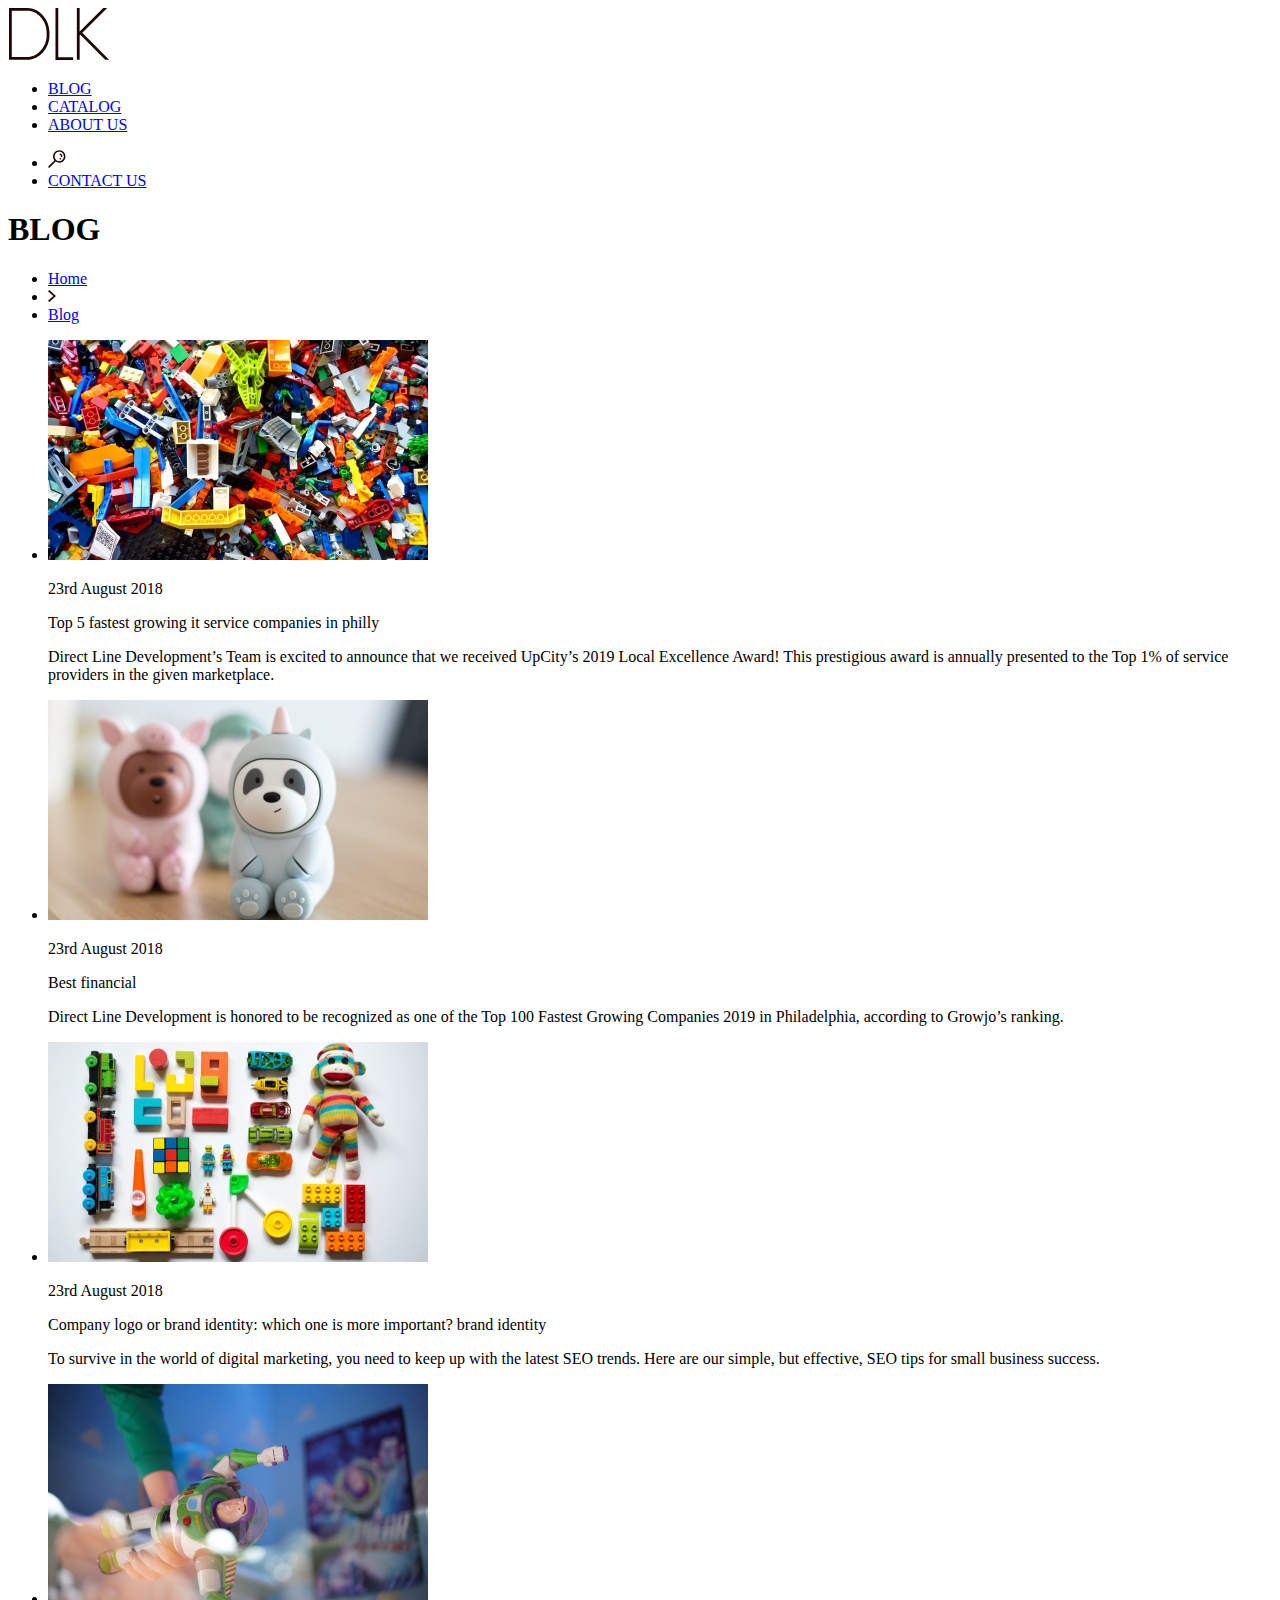
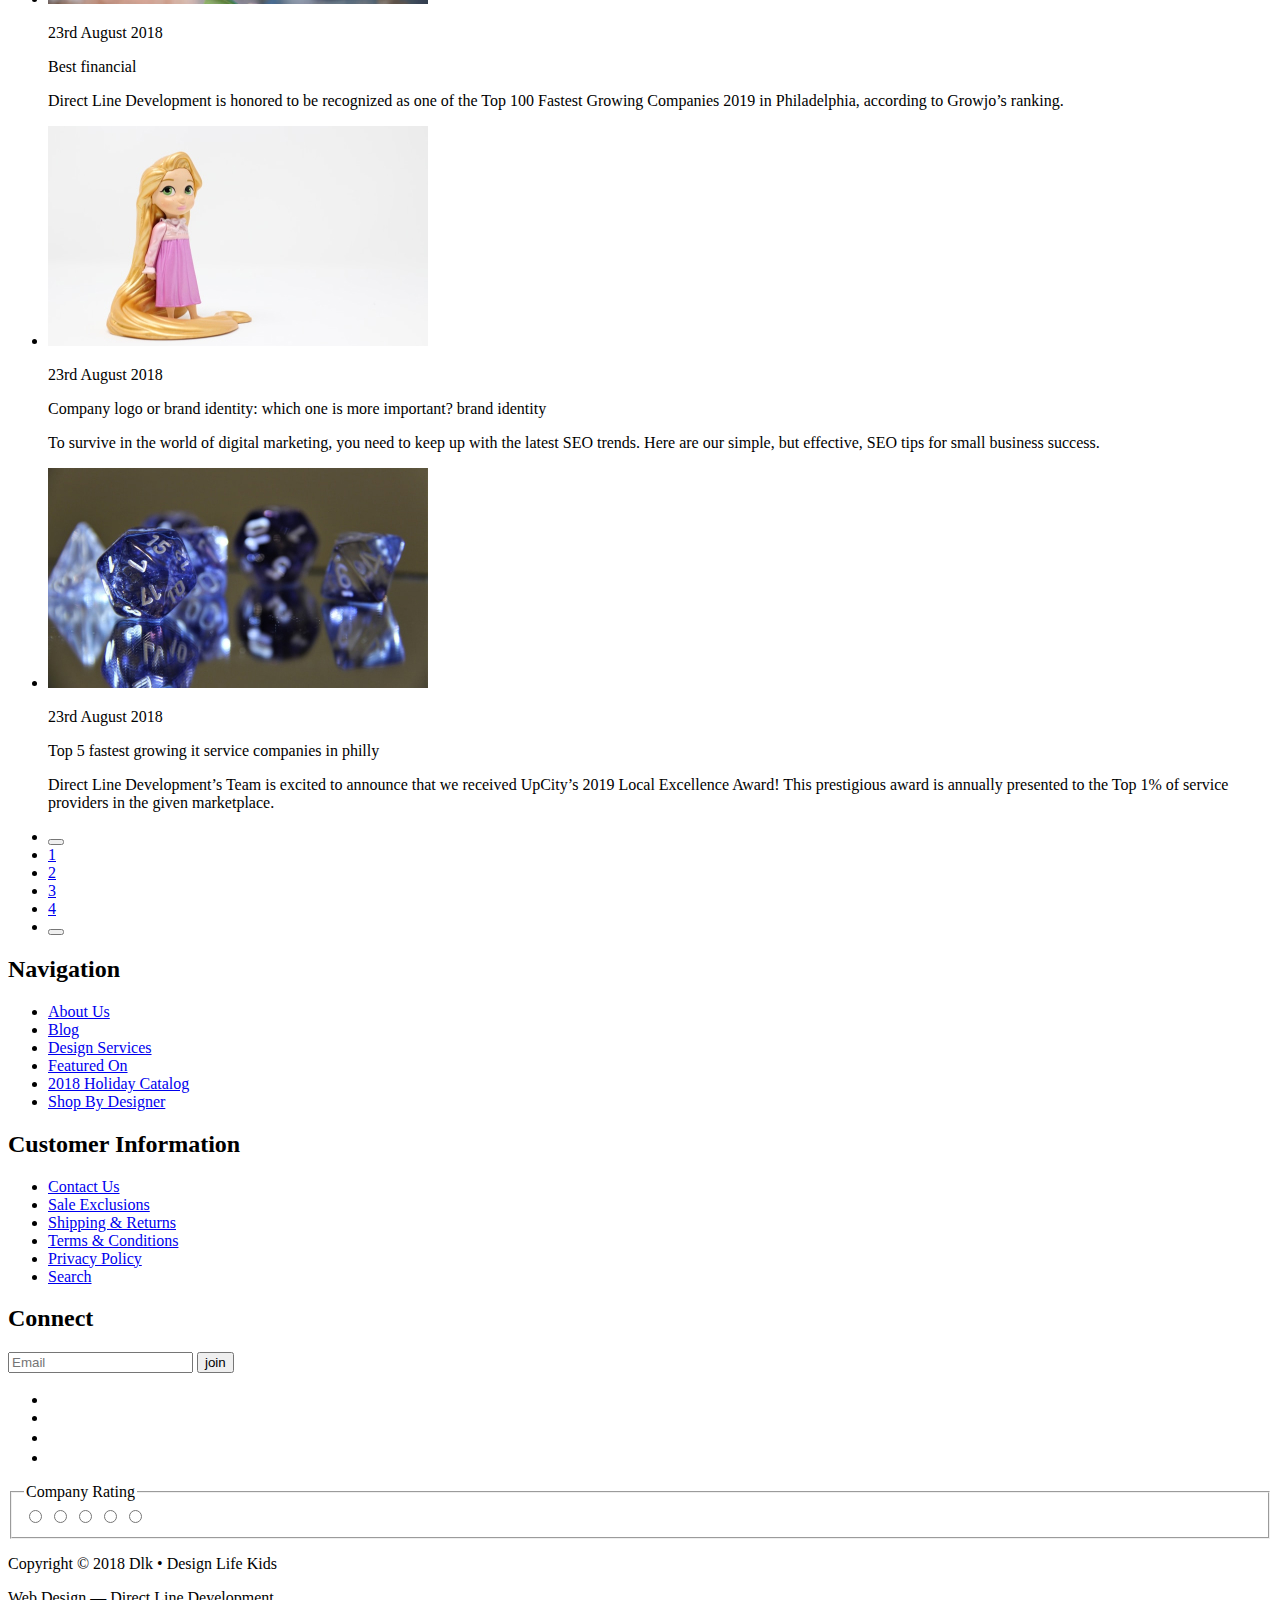
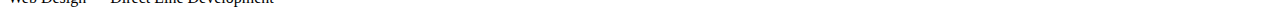
==== pages/blog.html @ 8ea227b8 "index, catalog, contact, toys, blog" ====
<!DOCTYPE html>
<html lang="en">
<head>
    <meta charset="UTF-8">
    <meta http-equiv="X-UA-Compatible" content="IE=edge">
    <meta name="viewport" content="width=device-width, initial-scale=1.0">
    <title>Blog</title>
</head>
<body>
    <header class="header">
        <a href="/" class="header__link">
            <img src="./img/icon/Logo.svg" alt="logo" class="header__logo"></a>
        <nav class="header__nav">
            <ul class="header__list">
                <li class="header__list-item"><a href="#" class="header__list-link">BLOG</a></li>
                <li class="header__list-item"><a href="#" class="header__list-link">CATALOG</a></li>
                <li class="header__list-item"><a href="#" class="header__list-link">ABOUT US</a></li>
            </ul>
            <ul class="header__list header-search">
                <li class="header__list-item header-search"><a href="#" class="header__list header-link"><img src="./img/icon/search.svg" alt="search" class="header__list header-link-search"></a></li>
                <li class="header__list-item header-search"><a href="#" class="header__list header-link">CONTACT US</a></li>
            </ul>
        </nav>
    </header>
    <main>
        <section>
            <h1>BLOG</h1>
            <div>
                <ul>
                    <li><a href="#">Home</a></li>
                    <li><img src="./img/icon/vector.svg" alt="vector"></li>
                    <li><a href="#">Blog</a></li>
                </ul>
            </div>
            <div>
                <ul>
                    <li>
                        <img src="./img/legos.jpg" alt="toys" width="380" height="220">
                        <p>23rd August 2018</p>
                        <p>Top 5 fastest growing it service companies in philly</p>
                        <p>Direct Line Development’s Team is excited to announce that we received UpCity’s 2019 Local Excellence Award! This prestigious award is annually presented to the Top 1% of service providers in the given marketplace.</p>
                    </li>
                    <li>
                        <img src="./img/twoToys.jpg" alt="toys" width="380" height="220">
                        <p>23rd August 2018</p>
                        <p>Best financial</p>
                        <p>Direct Line Development is honored to be recognized as one of the Top 100 Fastest Growing Companies 2019 in Philadelphia, according to Growjo’s ranking.</p>
                    </li>
                    <li>
                        <img src="./img/toys.jpg" alt="toys" width="380" height="220">
                        <p>23rd August 2018</p>
                        <p>Company logo or brand identity: which one is more important? brand identity</p>
                        <p>To survive in the world of digital marketing, you need to keep up with the latest SEO trends. Here are our simple, but effective, SEO tips for small business success.</p>
                    </li>
                    <li>
                        <img src="./img/toy.jpg" alt="toys" width="380" height="220">
                        <p>23rd August 2018</p>
                        <p>Best financial</p>
                        <p>Direct Line Development is honored to be recognized as one of the Top 100 Fastest Growing Companies 2019 in Philadelphia, according to Growjo’s ranking.</p>
                    </li>
                    <li>
                        <img src="./img/doll.jpg" alt="toys" width="380" height="220">
                        <p>23rd August 2018</p>
                        <p>Company logo or brand identity: which one is more important? brand identity</p>
                        <p>To survive in the world of digital marketing, you need to keep up with the latest SEO trends. Here are our simple, but effective, SEO tips for small business success.</p>
                    </li>
                    <li>
                        <img src="./img/dice.jpg" alt="toys" width="380" height="220">
                        <p>23rd August 2018</p>
                        <p>Top 5 fastest growing it service companies in philly</p>
                        <p>Direct Line Development’s Team is excited to announce that we received UpCity’s 2019 Local Excellence Award! This prestigious award is annually presented to the Top 1% of service providers in the given marketplace.</p>
                    </li>
                </ul>
            </div>
            <div>
                <ul>
                    <li><button type="button"></button></li>
                    <li><a href="#">1</a></li>
                    <li><a href="#">2</a></li>
                    <li><a href="#">3</a></li>
                    <li><a href="#">4</a></li>
                    <li><button type="button"></button></li>
                </ul>
            </div>
        </section>
    </main>
    <footer>
        <div>
            <h2>Navigation</h2>
            <ul>
                <li><a href="#">About Us</a></li>
                <li><a href="#">Blog</a></li>
                <li><a href="#">Design Services</a></li>
                <li><a href="#">Featured On</a></li>
                <li><a href="#">2018 Holiday Catalog</a></li>
                <li><a href="#">Shop By Designer</a></li>
            </ul>
        </div>
        <div>
            <h2>Customer Information</h2>
            <ul>
                <li><a href="#">Contact Us</a></li>
                <li><a href="#">Sale Exclusions</a></li>
                <li><a href="#">Shipping & Returns</a></li>
                <li><a href="#">Terms & Conditions</a></li>
                <li><a href="#">Privacy Policy</a></li>
                <li><a href="#">Search</a></li>
            </ul>
        </div>
        <div>
            <h2>Connect</h2>
            <input type="text" name="text" placeholder="Email">
            <button type="button">join</button>
            <div>
                <ul>
                    <li><a href="#"><img src="./img/icon/facebook.svg" alt="facebook"></a></li>
                    <li><a href="#"><img src="./img/icon/twitter.svg" alt="twitter"></a></li>
                    <li><a href="#"><img src="./img/icon/pinterest.svg" alt="pinterest"></a></li>
                    <li><a href="#"><img src="./img/icon/instagram.svg" alt="instagram"></a></li>
                </ul>   
            </div>
        </div>
        <div>
            <fieldset>
                <legend>Company Rating</legend> 
                <input type="radio" name="rating" id="1">
                <input type="radio" name="rating" id="2">
                <input type="radio" name="rating" id="3">
                <input type="radio" name="rating" id="4">
                <input type="radio" name="rating" id="5">
            </fieldset>
        </div>
        <p>Copyright © 2018 Dlk • Design Life Kids</p>
        <p>Web Design — Direct Line Development</p>
    </footer>
</body>
</html>
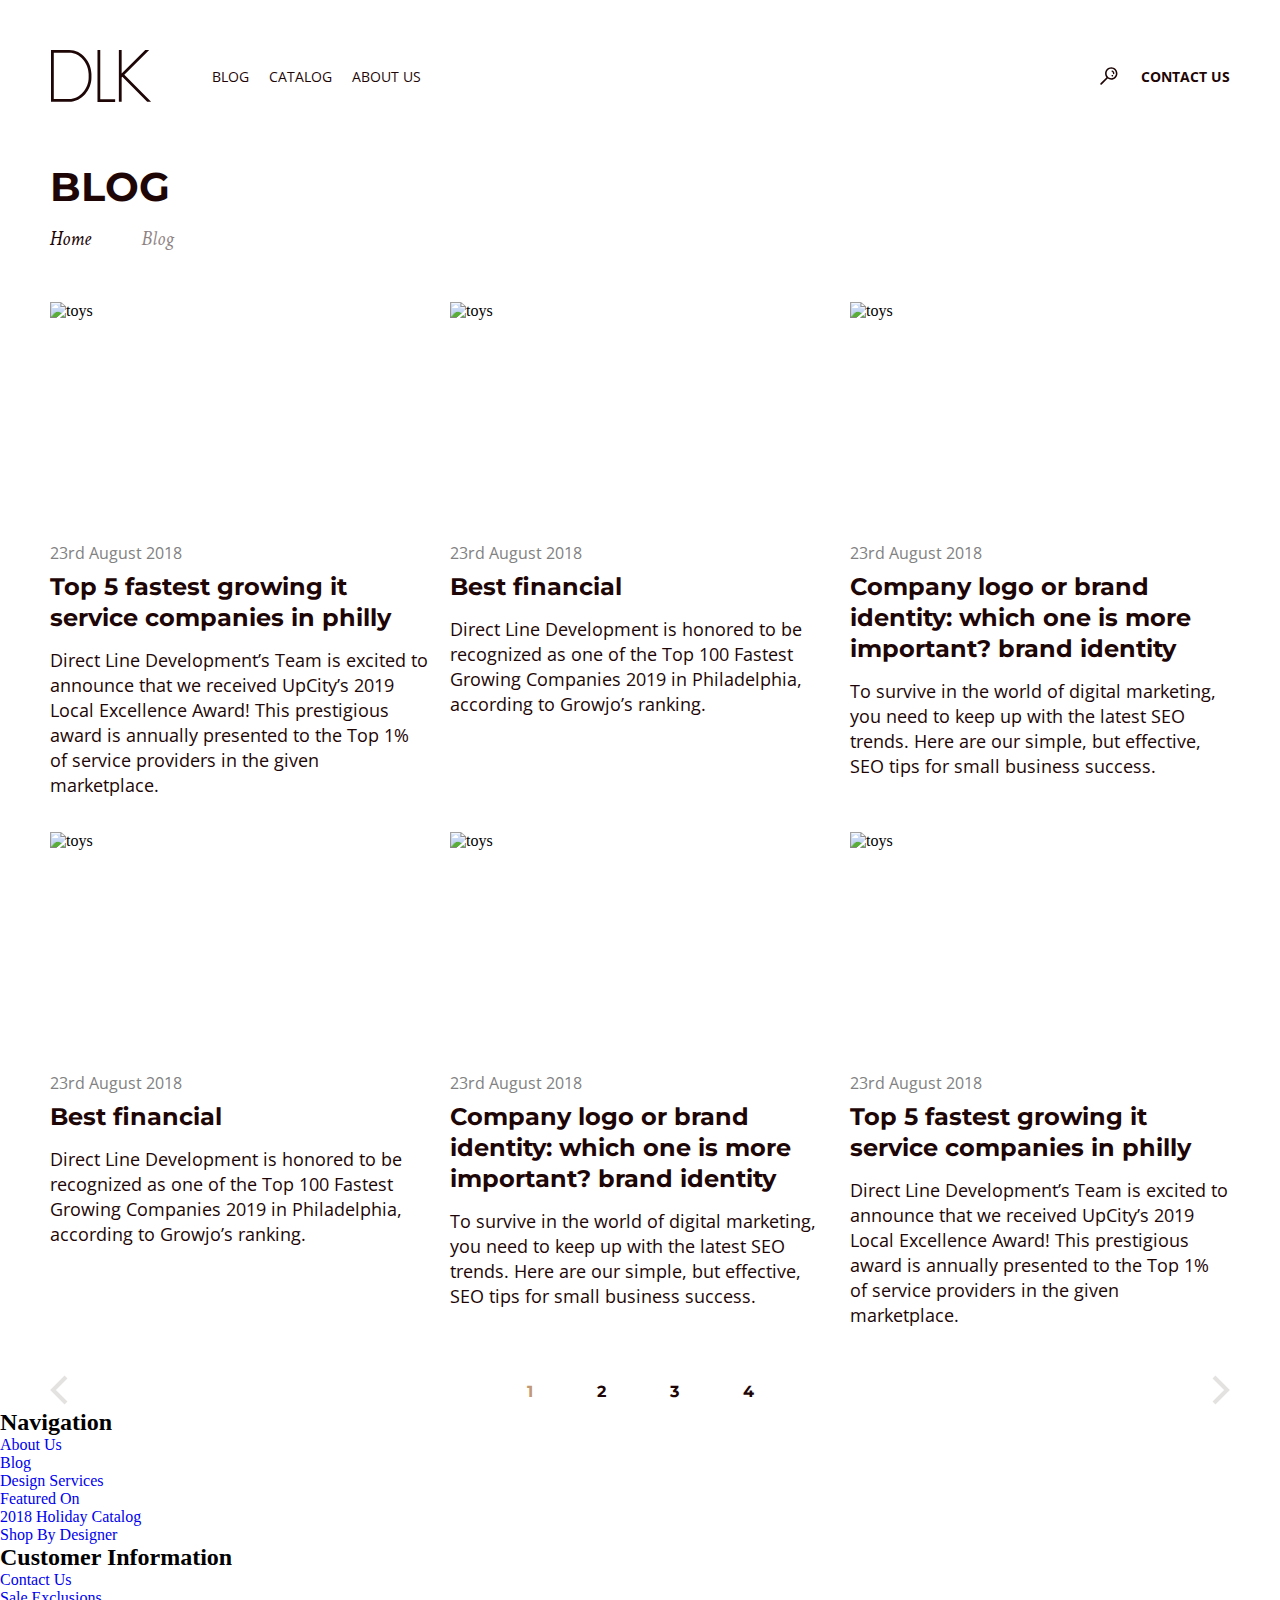
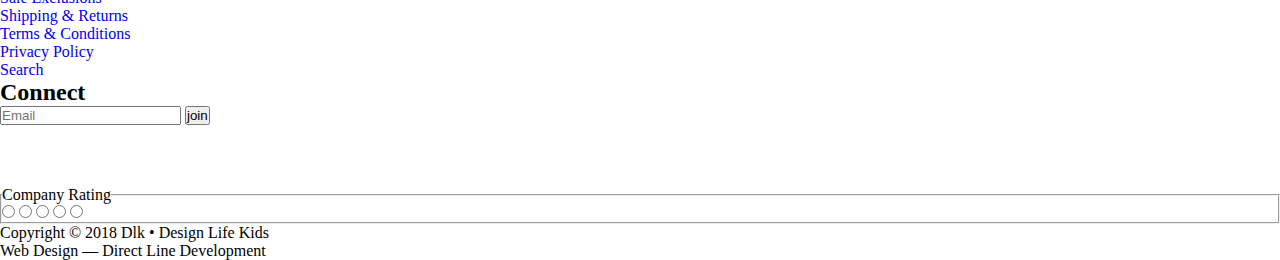
==== commit 5ad20087: "Проект" ====
--- a/pages/blog.html
+++ b/pages/blog.html
@@ -4,85 +4,96 @@
     <meta charset="UTF-8">
     <meta http-equiv="X-UA-Compatible" content="IE=edge">
     <meta name="viewport" content="width=device-width, initial-scale=1.0">
+    <link rel="stylesheet" href="../css/common.css">
+    <link rel="stylesheet" href="../css/blog.css">
+    <link rel="stylesheet" href="../css/normalize.css">
+    <link rel="preconnect" href="https://fonts.googleapis.com">
+    <link rel="preconnect" href="https://fonts.gstatic.com" crossorigin>
+    <link href="https://fonts.googleapis.com/css2?family=Crimson+Text:ital,wght@1,400;1,700&family=Montserrat:wght@200;700&family=Open+Sans:wght@400;700&display=swap" rel="stylesheet">
     <title>Blog</title>
 </head>
 <body>
-    <header class="header">
-        <a href="/" class="header__link">
-            <img src="./img/icon/Logo.svg" alt="logo" class="header__logo"></a>
-        <nav class="header__nav">
-            <ul class="header__list">
-                <li class="header__list-item"><a href="#" class="header__list-link">BLOG</a></li>
-                <li class="header__list-item"><a href="#" class="header__list-link">CATALOG</a></li>
-                <li class="header__list-item"><a href="#" class="header__list-link">ABOUT US</a></li>
-            </ul>
-            <ul class="header__list header-search">
-                <li class="header__list-item header-search"><a href="#" class="header__list header-link"><img src="./img/icon/search.svg" alt="search" class="header__list header-link-search"></a></li>
-                <li class="header__list-item header-search"><a href="#" class="header__list header-link">CONTACT US</a></li>
-            </ul>
-        </nav>
-    </header>
-    <main>
-        <section>
-            <h1>BLOG</h1>
-            <div>
-                <ul>
-                    <li><a href="#">Home</a></li>
-                    <li><img src="./img/icon/vector.svg" alt="vector"></li>
-                    <li><a href="#">Blog</a></li>
-                </ul>
-            </div>
-            <div>
-                <ul>
-                    <li>
-                        <img src="./img/legos.jpg" alt="toys" width="380" height="220">
-                        <p>23rd August 2018</p>
-                        <p>Top 5 fastest growing it service companies in philly</p>
-                        <p>Direct Line Development’s Team is excited to announce that we received UpCity’s 2019 Local Excellence Award! This prestigious award is annually presented to the Top 1% of service providers in the given marketplace.</p>
-                    </li>
-                    <li>
-                        <img src="./img/twoToys.jpg" alt="toys" width="380" height="220">
-                        <p>23rd August 2018</p>
-                        <p>Best financial</p>
-                        <p>Direct Line Development is honored to be recognized as one of the Top 100 Fastest Growing Companies 2019 in Philadelphia, according to Growjo’s ranking.</p>
-                    </li>
-                    <li>
-                        <img src="./img/toys.jpg" alt="toys" width="380" height="220">
-                        <p>23rd August 2018</p>
-                        <p>Company logo or brand identity: which one is more important? brand identity</p>
-                        <p>To survive in the world of digital marketing, you need to keep up with the latest SEO trends. Here are our simple, but effective, SEO tips for small business success.</p>
-                    </li>
-                    <li>
-                        <img src="./img/toy.jpg" alt="toys" width="380" height="220">
-                        <p>23rd August 2018</p>
-                        <p>Best financial</p>
-                        <p>Direct Line Development is honored to be recognized as one of the Top 100 Fastest Growing Companies 2019 in Philadelphia, according to Growjo’s ranking.</p>
-                    </li>
-                    <li>
-                        <img src="./img/doll.jpg" alt="toys" width="380" height="220">
-                        <p>23rd August 2018</p>
-                        <p>Company logo or brand identity: which one is more important? brand identity</p>
-                        <p>To survive in the world of digital marketing, you need to keep up with the latest SEO trends. Here are our simple, but effective, SEO tips for small business success.</p>
-                    </li>
-                    <li>
-                        <img src="./img/dice.jpg" alt="toys" width="380" height="220">
-                        <p>23rd August 2018</p>
-                        <p>Top 5 fastest growing it service companies in philly</p>
-                        <p>Direct Line Development’s Team is excited to announce that we received UpCity’s 2019 Local Excellence Award! This prestigious award is annually presented to the Top 1% of service providers in the given marketplace.</p>
-                    </li>
-                </ul>
-            </div>
-            <div>
-                <ul>
-                    <li><button type="button"></button></li>
-                    <li><a href="#">1</a></li>
-                    <li><a href="#">2</a></li>
-                    <li><a href="#">3</a></li>
-                    <li><a href="#">4</a></li>
-                    <li><button type="button"></button></li>
-                </ul>
-            </div>
-        </section>
+  <header class="header container">
+    <a href="/" class="header__link header-change">
+      <img src="../img/icon/Logo.svg" alt="logo" class="header__logo"></a>
+    <nav class="header__nav left">
+      <ul class="header__list">
+        <li class="header__list-item undotted header-change"><a href="../pages/blog.html" class="header__list-link">BLOG</a></li>
+        <li class="header__list-item undotted header-change"><a href="../pages/catalog.html" class="header__list-link">CATALOG</a></li>
+        <li class="header__list-item undotted header-change"><a href="#" class="header__list-link">ABOUT US</a></li>
+      </ul>
+    </nav>
+    <ul class="header__list header-search">
+      <li class="header__list-item header-search undotted header-change"><a href="#" class="header__list header-link"><img src="../img/icon/search.svg" alt="search" class="header__list header-link-search"></a></li>
+      <li class="header__list-item header-search undotted header-change"><a href="../pages/contact.html" class="header__list-search">CONTACT US</a></li>
+    </ul>
+  </header>
+  <main>
+    <section class="blog container">
+      <h1 class="title">BLOG</h1>
+      <div class="breadcrumbs">
+        <ul class="breadcrumbs__list">
+          <li class="breadcrumbs__list-item undotted"><a class="breadcrumbs__link" href="#">Home</a></li>
+          <li class="breadcrumbs__list-item undotted"><a class="breadcrumbs__link" href="#">Blog</a></li>
+        </ul>
+      </div>
+      <div class="articles">
+        <ul class="articles__list">
+          <li class="articles__list-item">
+            <img src="../img/legos.jpg" alt="toys" width="380" height="220">
+            <p class="date">23rd August 2018</p>
+            <a class="article__title" href="">Top 5 fastest growing it service companies in philly</a>
+            <p class="article__text" >Direct Line Development’s Team is excited to announce that we received UpCity’s 2019 Local Excellence Award! This prestigious award is annually presented to the Top 1% of service providers in the given marketplace.</p>
+          </li>
+          <li class="articles__list-item">
+            <img src="../img/twoToys.jpg" alt="toys" width="380" height="220">
+            <p class="date">23rd August 2018</p>
+            <a class="article__title" href="">Best financial</a>
+            <p class="article__text">Direct Line Development is honored to be recognized as one of the Top 100 Fastest Growing Companies 2019 in Philadelphia, according to Growjo’s ranking.</p>
+          </li>
+          <li class="articles__list-item">
+            <img src="../img/toys.jpg" alt="toys" width="380" height="220">
+            <p class="date">23rd August 2018</p>
+            <a class="article__title" href="">Company logo or brand identity: which one is more important? brand identity</a>
+            <p class="article__text">To survive in the world of digital marketing, you need to keep up with the latest SEO trends. Here are our simple, but effective, SEO tips for small business success.</p>
+          </li>
+          <li class="articles__list-item">
+            <img src="../img/toy.jpg" alt="toys" width="380" height="220">
+            <p class="date">23rd August 2018</p>
+            <a class="article__title" href="">Best financial</a>
+            <p class="article__text">Direct Line Development is honored to be recognized as one of the Top 100 Fastest Growing Companies 2019 in Philadelphia, according to Growjo’s ranking.</p>
+          </li>
+          <li class="articles__list-item">
+            <img src="../img/doll.jpg" alt="toys" width="380" height="220">
+            <p class="date">23rd August 2018</p>
+            <a class="article__title" href="">Company logo or brand identity: which one is more important? brand identity</a>
+            <p class="article__text">To survive in the world of digital marketing, you need to keep up with the latest SEO trends. Here are our simple, but effective, SEO tips for small business success.</p>
+          </li>
+          <li class="articles__list-item">
+            <img src="../img/dice.jpg" alt="toys" width="380" height="220">
+            <p class="date">23rd August 2018</p>
+            <a class="article__title" href="">Top 5 fastest growing it service companies in philly</a>
+            <p class="article__text">Direct Line Development’s Team is excited to announce that we received UpCity’s 2019 Local Excellence Award! This prestigious award is annually presented to the Top 1% of service providers in the given marketplace.</p>
+          </li>
+        </ul>
+      </div>
+      <div class="pagination">
+        <a href=""><svg class="pagination__vector" width="18" height="30" viewBox="0 0 18 30" fill="none" xmlns="http://www.w3.org/2000/svg">
+            <path d="M16 2L3 15L16 28" stroke="#1E0606" stroke-opacity="0.12" stroke-width="4"/>
+            </svg></a>
+          <div>
+            <ul class="pagination__list">
+              <li><a class="pagination__number undotted number-active" href="#">1</a></li>
+              <li><a class="pagination__number undotted" href="#">2</a></li>
+              <li><a class="pagination__number undotted" href="#">3</a></li>
+              <li><a class="pagination__number undotted" href="#">4</a></li>
+            </ul>                      
+          </div>
+        <a href=""><svg width="18" height="30" viewBox="0 0 18 30" fill="none" xmlns="http://www.w3.org/2000/svg">
+            <path d="M2 2L15 15L2 28" stroke="#1E0606" stroke-opacity="0.12" stroke-width="4"/>
+            </svg></a>
+      </div>
+      </section>
     </main>
     <footer>
         <div>
@@ -123,11 +134,11 @@
         <div>
             <fieldset>
                 <legend>Company Rating</legend> 
-                <input type="radio" name="rating" id="1">
-                <input type="radio" name="rating" id="2">
-                <input type="radio" name="rating" id="3">
-                <input type="radio" name="rating" id="4">
-                <input type="radio" name="rating" id="5">
+                <input type="radio" name="fail" id="1">
+                <input type="radio" name="satisfactory" id="2">
+                <input type="radio" name="good" id="3">
+                <input type="radio" name="verygood" id="4">
+                <input type="radio" name="excellent" id="5">
             </fieldset>
         </div>
         <p>Copyright © 2018 Dlk • Design Life Kids</p>
--- a/css/common.css
+++ b/css/common.css
@@ -0,0 +1,340 @@
+* {
+    margin: 0;
+    padding: 0;
+    box-sizing: border-box;
+}
+
+a {
+    list-style: none;
+    text-decoration: none;
+}
+
+img {
+    display: block;
+    max-width: 100%;
+}
+
+.container {
+    max-width: 1180px;
+    margin: 0 auto;
+}
+
+.undotted {
+    list-style-type: none;
+}
+
+label {
+    cursor: pointer;
+}
+
+ul li {
+    list-style-type: none;
+}
+
+/* стилизация breadcrumbs */
+
+.breadcrumbs__list {
+    display: flex;
+    flex-direction: row;
+    align-items: center;
+    margin-bottom: 50px;
+    margin-top: 15px;
+}
+
+.breadcrumbs__link {
+    font-family: 'Crimson Text', sans-serif;
+    font-style: italic;
+    font-weight: 400;
+    font-size: 20px;
+    line-height: 26px;
+    color: #1E0606;
+}
+
+.breadcrumbs__link::after {
+    content: "";
+    background-image: url('../img/icon/vector_contact.svg');
+    background-repeat: no-repeat;
+    background-position: center;
+    border: none;
+    width: 8px;
+    height: 12px;
+    padding-left: 50px;
+}
+
+.breadcrumbs__list-item:last-child .breadcrumbs__link::after {
+    display: none;
+}
+
+.breadcrumbs__list-item:last-child {
+    opacity: 0.5;
+}
+  
+/* стилизация header */
+
+.header {
+    display: flex;
+    margin-top: 50px;
+    align-items: center;
+}
+
+.header-change:hover {
+    opacity: 0.5;
+}
+
+.header-change:active {
+    opacity: 0.2;
+}
+
+.header__nav {
+    display: flex;
+}
+
+.header__list {
+    display: flex;
+}
+
+.left {
+    margin-right: auto;
+}
+
+.header__logo {
+    margin-right: 60px;
+}
+
+.header__list-link {
+    font-family: 'Open Sans', sans-serif;
+    font-weight: 400;
+    font-style: normal;
+    font-size: 14px;
+    line-height: 19px;
+    color: #1E0606;
+    margin-right: 20px;
+}
+
+.header__list-search {
+    font-family: 'Open Sans', sans-serif;
+    font-weight: 700;
+    font-style: normal;
+    font-size: 14px;
+    line-height: 19px;
+    color: #1E0606;
+    margin-left: 23px;
+}
+
+/* стилизация main  */
+
+.title {
+    font-family: 'Montserrat', sant-serif;
+    font-style: normal;
+    font-weight: 700;
+    color: #1E0606;    
+}
+
+.caption__info {
+    background-color: #000000;;
+    color: #FFFFFF;
+    font-family: 'Open Sans', sans-serif;
+    font-style: normal;
+    font-weight: 700;
+    font-size: 16px;
+    line-height: 22px;
+    max-width: max-content;
+    padding: 9px 22px;
+    border: none;
+}
+
+.caption__info:hover {
+    background-color: #C29974;
+}
+
+.caption__info:active {
+    background-color: #CFAF91;
+}
+
+.caption__info:disabled {
+    background-color: #C7C1C1;
+}
+
+.button {
+    max-width: max-content;
+    border: none;
+}
+
+.text__decorative {
+    font-family: 'Open Sans', sans-serif;
+    font-style: normal;
+    font-weight: 400;
+    font-size: 16px;
+    line-height: 22px;
+    color: #1E0606;
+}
+
+/* contact us */
+
+.contact__form {
+    max-width: 680px;
+    background-color: #E5EAF8;
+    margin: auto;    
+    padding: 42px 40px;
+}
+
+.column__two-input {
+    display: flex;
+    max-width: 600px;
+    gap: 20px;
+}
+
+.label__wrapper {
+    display: flex;
+    flex-direction: column;
+    margin-bottom: 20px;
+}
+
+.contact__label {
+    margin-bottom: 3px;
+    font-family: 'Open Sans', sans-serif;
+    font-style: normal;
+    font-weight: 400;
+    font-size: 14px;
+    line-height: 19px;
+    color: #1E0606;
+}
+
+.contact__input {
+    width: 290px;
+    height: 50px;
+    border: 1px solid rgba(0, 0, 0, 0.2);
+}
+
+.contact__input-name {
+    width: 100%px;
+    height: 50px;
+    border: 1px solid rgba(0, 0, 0, 0.2);
+}
+
+.contact__input-name::placeholder {
+    font-family: 'Open Sans', sans-serif;
+    font-style: normal;
+    font-weight: 400;
+    font-size: 18px;
+    line-height: 25px;
+    color: #1E0606;
+    padding-left: 20px;
+    padding-top: 13px;
+    padding-bottom: 11px;
+}
+
+.contact__area {
+    width: 100%;
+    height: 150px;
+    resize: none;
+    border: none;
+    margin-top: 5px;
+}
+
+.checkbox {
+    display: flex;
+    position: relative;
+    margin-bottom: 15px;
+    margin-top: 20px;
+}
+
+.checkbox__input {
+    position: absolute;
+    opacity: 0;
+    margin: 0;
+}
+
+.checkbox__text {
+    font-family: 'Roboto', sans-serif;
+    font-style: normal;
+    font-weight: 400;
+    font-size: 14px;
+    line-height: 16px;
+    color: #1E0606;
+    margin-left: 35px;
+}
+
+.checkbox__text::before {
+    position: absolute;
+    content: "";
+    background-image: url('../img/icon/square.svg');
+    background-repeat: no-repeat;
+    background-position: center;
+    background-size: cover;
+    cursor: pointer;
+    width: 19px;
+    height: 19px;
+    margin-left: -35px;
+    margin-top: 0;
+}
+
+.checkbox__input:checked +.checkbox__text::before{
+    background-image: url('../img/icon/contact-checked.svg');
+    background-repeat: no-repeat;
+    background-position: center;
+    background-position-x: right;
+    background-position-y: top;
+    width: 19px;
+    height: 19px;
+}
+
+.checkbox__text:hover,
+.checkbox__text:active {
+    text-decoration: underline;
+}
+
+.checkbox__input:disabled + .checkbox__text::before {
+    content: "";
+background-image: url("../img/icon/square-disabled.svg");
+
+}
+
+.checkbox__input:disabled + .checkbox__text {
+    color: #908484;
+    text-decoration: none;
+}
+
+/* стилизация pagination */
+
+.pagination {
+    display: flex;
+    justify-content: space-between;
+    align-items: center;
+}
+
+.pagination__list {
+    display: flex;
+    justify-self: center;
+    align-items: center;
+    gap: 64px;
+}
+
+.pagination__number {
+    font-family: 'Montserrat', sans-serif;
+    font-style: normal;
+    font-weight: 700;
+    font-size: 16px;
+    line-height: 20px;
+    text-transform: uppercase;
+    color: #1E0606;
+}
+
+.number-active {
+    color: #C29974;
+}
+
+.pagination__number:hover,
+.pagination__number:active {
+    color: #AAAAAA;
+}
+
+path:hover {
+    stroke: #C29974;
+    stroke-opacity: 1;
+}
+
+path:active {
+    stroke: #C29974;
+    stroke-opacity: 0.7;
+}
--- a/css/blog.css
+++ b/css/blog.css
@@ -0,0 +1,63 @@
+/* стилизация main */
+
+.blog {
+    margin-top: 60px;
+}
+
+.title {
+    font-size: 40px;
+    line-height: 49px;
+    margin: 0 auto;
+}
+
+.articles {
+    margin-bottom: 47px;
+}
+
+.articles__list {
+    display: flex;
+    flex-wrap: wrap;
+    column-gap: 20px;
+    row-gap: 34px;
+}
+
+.articles__list-item {
+    display: flex;
+    flex-direction: column;
+    max-width: 380px;
+}
+
+.date {
+    font-family: 'Open Sans', sans-serif;
+    font-style: normal;
+    font-weight: 400;
+    font-size: 16px;
+    line-height: 22px;
+    color: #818181;
+    padding-top: 20px;
+}
+
+.article__title {
+    font-family: 'Montserrat', sans-serif;
+    font-style: normal;
+    font-weight: 700;
+    font-size: 24px;
+    line-height: 31px;
+    color: #1E0606;
+    margin-top: 7px;
+}    
+
+.article__title:hover, .article__title:active {
+    text-decoration: underline;
+}
+
+.article__text {
+    font-family: 'Open Sans', sans-serif;
+    font-style: normal;
+    font-weight: 400;
+    font-size: 18px;
+    line-height: 25px;
+    color: #1E0606;
+    margin-top: 15px;
+}
+
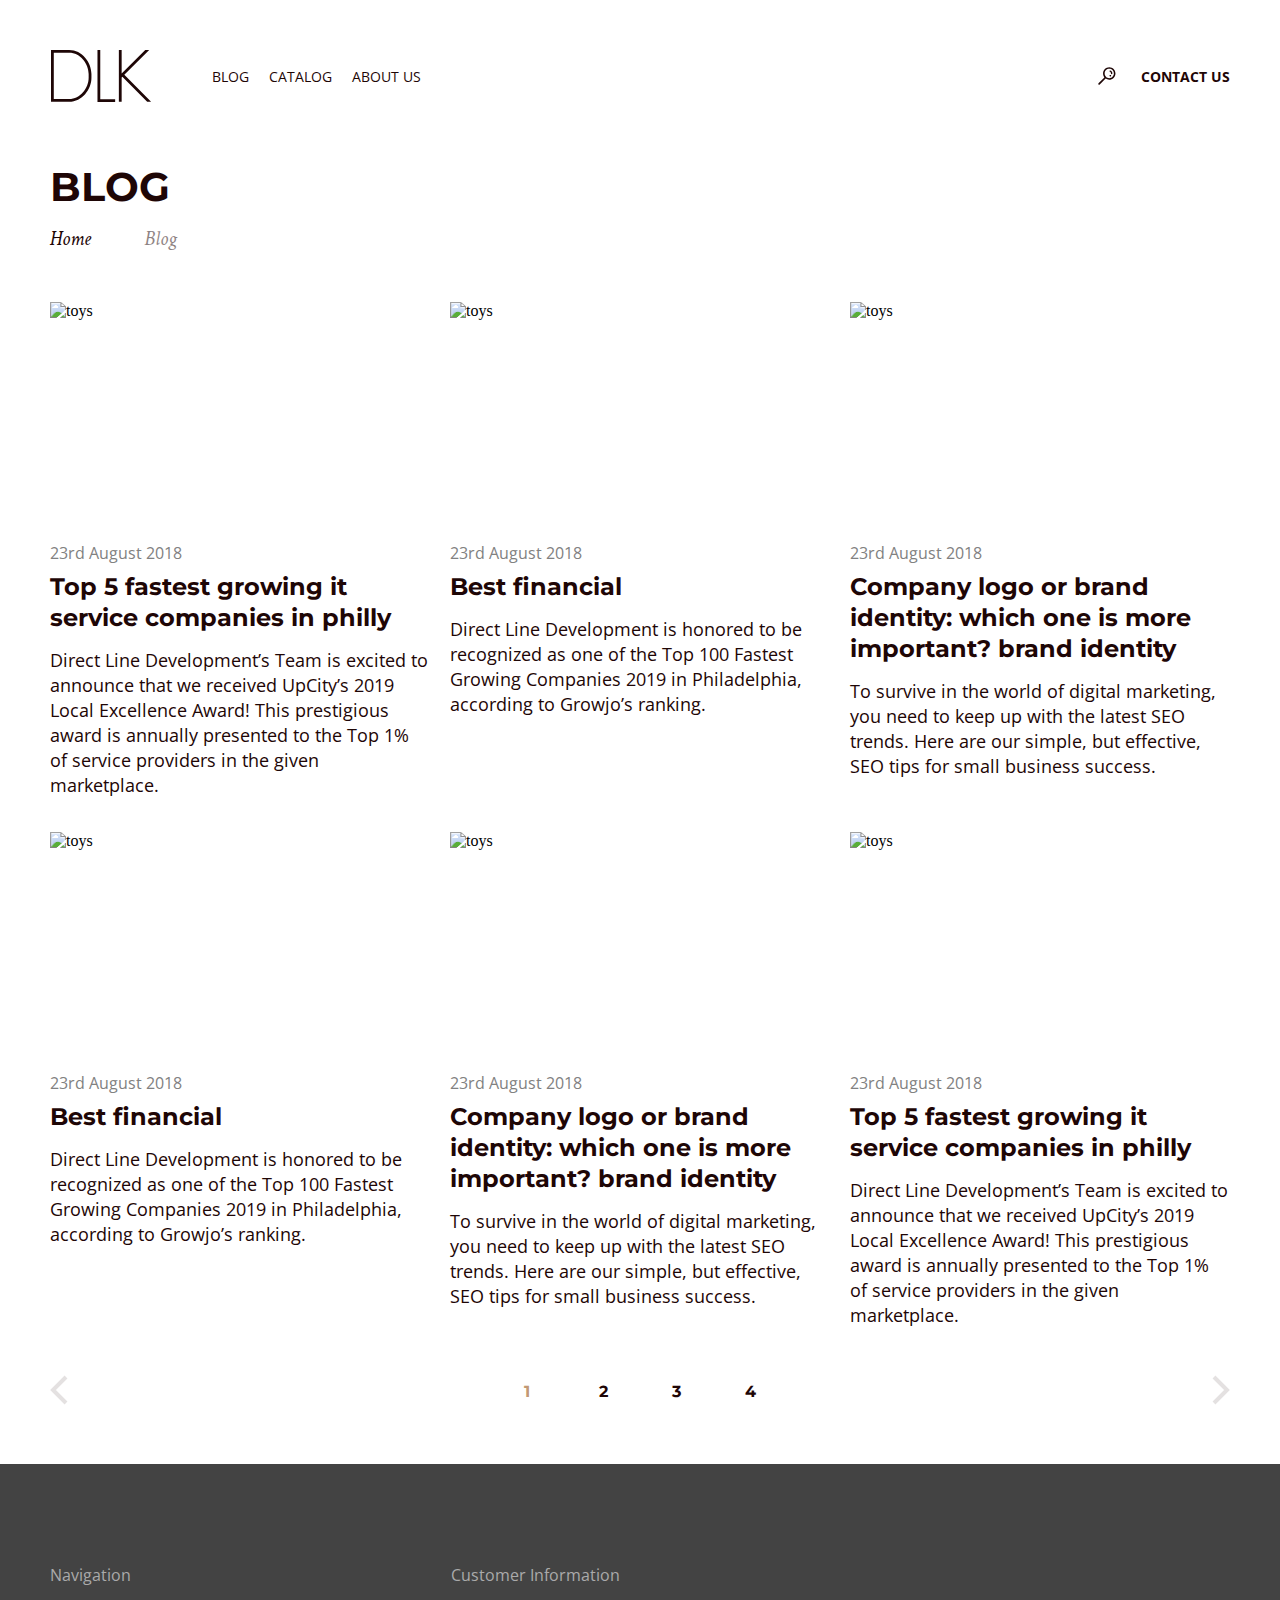
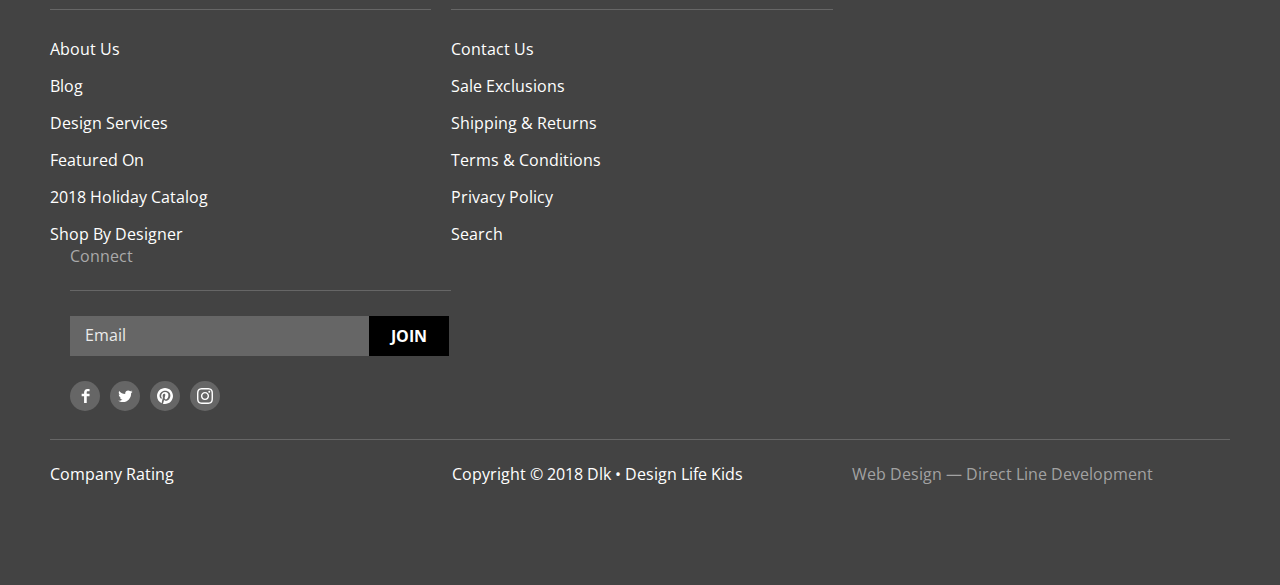
==== commit 1db34471: "Проект" ====
--- a/pages/blog.html
+++ b/pages/blog.html
@@ -34,7 +34,7 @@
       <div class="breadcrumbs">
         <ul class="breadcrumbs__list">
           <li class="breadcrumbs__list-item undotted"><a class="breadcrumbs__link" href="#">Home</a></li>
-          <li class="breadcrumbs__list-item undotted"><a class="breadcrumbs__link" href="#">Blog</a></li>
+          <li class="breadcrumbs__list-item undotted"><a class="breadcrumbs__link link-blog" href="#">Blog</a></li>
         </ul>
       </div>
       <div class="articles">
@@ -78,71 +78,84 @@
         </ul>
       </div>
       <div class="pagination">
-        <a href=""><svg class="pagination__vector" width="18" height="30" viewBox="0 0 18 30" fill="none" xmlns="http://www.w3.org/2000/svg">
+        <a href="">
+          <svg class="pagination__vector" width="18" height="30" viewBox="0 0 18 30" fill="none" xmlns="http://www.w3.org/2000/svg">
             <path d="M16 2L3 15L16 28" stroke="#1E0606" stroke-opacity="0.12" stroke-width="4"/>
-            </svg></a>
-          <div>
-            <ul class="pagination__list">
-              <li><a class="pagination__number undotted number-active" href="#">1</a></li>
-              <li><a class="pagination__number undotted" href="#">2</a></li>
-              <li><a class="pagination__number undotted" href="#">3</a></li>
-              <li><a class="pagination__number undotted" href="#">4</a></li>
-            </ul>                      
-          </div>
-        <a href=""><svg width="18" height="30" viewBox="0 0 18 30" fill="none" xmlns="http://www.w3.org/2000/svg">
+          </svg></a>
+        <div>
+          <ul class="pagination__list">
+            <li><a class="pagination__number undotted number-active" href="#">1</a></li>
+            <li><a class="pagination__number undotted" href="#">2</a></li>
+            <li><a class="pagination__number undotted" href="#">3</a></li>
+            <li><a class="pagination__number undotted" href="#">4</a></li>
+          </ul>                      
+        </div>
+        <a href="">
+          <svg width="18" height="30" viewBox="0 0 18 30" fill="none" xmlns="http://www.w3.org/2000/svg">
             <path d="M2 2L15 15L2 28" stroke="#1E0606" stroke-opacity="0.12" stroke-width="4"/>
-            </svg></a>
+          </svg></a>
       </div>
-      </section>
-    </main>
-    <footer>
-        <div>
-            <h2>Navigation</h2>
-            <ul>
-                <li><a href="#">About Us</a></li>
-                <li><a href="#">Blog</a></li>
-                <li><a href="#">Design Services</a></li>
-                <li><a href="#">Featured On</a></li>
-                <li><a href="#">2018 Holiday Catalog</a></li>
-                <li><a href="#">Shop By Designer</a></li>
-            </ul>
+    </section>
+  </main>
+  <footer class="footer">
+    <div class="footer__box container">
+      <div class="footer__navigation">
+        <h2 class="link__name">Navigation</h2>
+        <ul class="navigation__list">
+          <li class="navigation__list-item undotted"><a class="navigation__link footer__link" href="#">About Us</a></li>
+          <li class="navigation__list-item undotted"><a class="navigation__link footer__link" href="../pages/blog.html">Blog</a></li>
+          <li class="navigation__list-item undotted"><a class="navigation__link footer__link" href="#">Design Services</a></li>
+          <li class="navigation__list-item undotted"><a class="navigation__link footer__link" href="#">Featured On</a></li>
+          <li class="navigation__list-item undotted"><a class="navigation__link footer__link" href="#">2018 Holiday Catalog</a></li>
+          <li class="navigation__list-item undotted"><a class="navigation__link footer__link" href="#">Shop By Designer</a></li>
+        </ul>
+      </div>
+      <div class="footer__information">
+        <h2 class="link__name information__name">Customer Information</h2>
+        <ul class="information__list">
+          <li class="undotted"><a class="footer__link" href="../pages/contact.html">Contact Us</a></li>
+          <li class="undotted"><a class="footer__link" href="#">Sale Exclusions</a></li>
+          <li class="undotted"><a class="footer__link" href="#">Shipping & Returns</a></li>
+          <li class="undotted"><a class="footer__link" href="#">Terms & Conditions</a></li>
+          <li class="undotted"><a class="footer__link" href="#">Privacy Policy</a></li>
+          <li class="undotted"><a class="footer__link" href="#">Search</a></li>
+        </ul>
+      </div>
+      <div class="footer__connect">
+        <h2 class="link__name connect__name">Connect</h2>
+        <div class="connect__wrapper">
+          <input class="connect__email" type="text" name="text" placeholder="Email">
+          <button class="caption__info" type="button">JOIN</button>
         </div>
-        <div>
-            <h2>Customer Information</h2>
-            <ul>
-                <li><a href="#">Contact Us</a></li>
-                <li><a href="#">Sale Exclusions</a></li>
-                <li><a href="#">Shipping & Returns</a></li>
-                <li><a href="#">Terms & Conditions</a></li>
-                <li><a href="#">Privacy Policy</a></li>
-                <li><a href="#">Search</a></li>
-            </ul>
+        <div class="media-icons">
+          <ul class="media-icons__list">
+            <li class="undotted"><a class="media-icons__link" href="https://www.facebook.com"><img class="media-icons__img" src="../img/icon/facebook.svg" alt="facebook"></a></li>
+            <li class="undotted"><a class="media-icons__link" href="https://www.twitterinc.com"><img class="media-icons__img" src="../img/icon/twitter.svg" alt="twitter"></a></li>
+            <li class="undotted"><a class="media-icons__link" href="https://ru.pinterest.com"><img class="media-icons__img" src="../img/icon/pinterest.svg" alt="pinterest"></a></li>
+            <li class="undotted"><a class="media-icons__link" href="https://www.instagram.com"><img class="media-icons__img" src="../img/icon/instagram.svg" alt="instagram"></a></li>
+          </ul>   
         </div>
-        <div>
-            <h2>Connect</h2>
-            <input type="text" name="text" placeholder="Email">
-            <button type="button">join</button>
-            <div>
-                <ul>
-                    <li><a href="#"><img src="./img/icon/facebook.svg" alt="facebook"></a></li>
-                    <li><a href="#"><img src="./img/icon/twitter.svg" alt="twitter"></a></li>
-                    <li><a href="#"><img src="./img/icon/pinterest.svg" alt="pinterest"></a></li>
-                    <li><a href="#"><img src="./img/icon/instagram.svg" alt="instagram"></a></li>
-                </ul>   
-            </div>
+      </div>
+      <div class="free-box">
+        <div class="rating">
+          <div class="rating__group rating__caption rating__title">
+            <input class="rating__star" type="radio" name="fail" id="5">
+            <label class="label-rating" for="5"></label>
+            <input class="rating__star" type="radio" name="satisfactory" id="4">
+            <label class="label-rating" for="4"></label>
+            <input class="rating__star" type="radio" name="good" id="3">
+            <label class="label-rating" for="3"></label>
+            <input class="rating__star" type="radio" name="verygood" id="2">
+            <label class="label-rating" for="2"></label>
+            <input class="rating__star" type="radio" name="excellent" id="1">
+            <label class="label-rating rating-5" for="1"></label>
+            Company Rating
+          </div>  
         </div>
-        <div>
-            <fieldset>
-                <legend>Company Rating</legend> 
-                <input type="radio" name="fail" id="1">
-                <input type="radio" name="satisfactory" id="2">
-                <input type="radio" name="good" id="3">
-                <input type="radio" name="verygood" id="4">
-                <input type="radio" name="excellent" id="5">
-            </fieldset>
-        </div>
-        <p>Copyright © 2018 Dlk • Design Life Kids</p>
-        <p>Web Design — Direct Line Development</p>
-    </footer>
+        <p class="rating__caption">Copyright © 2018 Dlk • Design Life Kids</p>
+        <a class="rating__caption rating__caption-web" href="#">Web Design — Direct Line Development</a>
+      </div>
+    </div>
+  </footer>
 </body>
 </html>--- a/css/common.css
+++ b/css/common.css
@@ -58,7 +58,7 @@
     border: none;
     width: 8px;
     height: 12px;
-    padding-left: 50px;
+    padding-left: 48px;
 }
 
 .breadcrumbs__list-item:last-child .breadcrumbs__link::after {
@@ -118,7 +118,7 @@
     font-size: 14px;
     line-height: 19px;
     color: #1E0606;
-    margin-left: 23px;
+    margin-left: 25px;
 }
 
 /* стилизация main  */
@@ -246,7 +246,7 @@
 }
 
 .checkbox__text {
-    font-family: 'Roboto', sans-serif;
+    font-family: 'Open Sans', sans-serif;
     font-style: normal;
     font-weight: 400;
     font-size: 14px;
@@ -266,7 +266,6 @@
     width: 19px;
     height: 19px;
     margin-left: -35px;
-    margin-top: 0;
 }
 
 .checkbox__input:checked +.checkbox__text::before{
@@ -322,6 +321,7 @@
 
 .number-active {
     color: #C29974;
+    padding-right: 5px;
 }
 
 .pagination__number:hover,
@@ -338,3 +338,217 @@
     stroke: #C29974;
     stroke-opacity: 0.7;
 }
+
+/* footer */
+
+.footer {
+    display: flex;
+    background-color: #434343;
+}
+
+.footer__box {
+    display: flex;
+    flex-wrap: wrap;
+    padding-top: 100px;
+    padding-bottom: 100px;
+}
+
+.navigation__list {
+    display: flex;
+    flex-direction: column;
+    gap: 15px;
+}
+
+.footer__link {
+    font-family: 'Open Sans', sans-serif;
+    font-style: normal;
+    font-weight: 400;
+    font-size: 16px;
+    line-height: 22px;
+    color: #FFFFFF;
+}
+
+.footer__link:hover {
+    opacity: 0.5;
+}
+
+.footer__link:active {
+    opacity: 0.2;
+}
+
+.link__name {
+    font-family: 'Open Sans', sans-serif;
+    font-style: normal;
+    font-weight: 400;
+    font-size: 16px;
+    line-height: 22px;
+    color: #AAAAAA;
+    border-bottom: 1px solid #666666;
+    padding-bottom: 23px;
+    margin-bottom: 28px;
+    padding-right: 300px;
+}
+
+.footer__information {
+    padding-left: 20px;
+}
+
+.information__name {
+    padding-right: 213px;
+}
+
+.information__list {
+    display: flex;
+    flex-direction: column;
+    gap: 15px;
+}
+
+.footer__connect {
+    padding-left: 20px;
+}
+
+.connect__name {
+    padding-right: 318px;
+    margin-bottom: 25px;
+}
+
+.connect__wrapper {
+    display: flex;
+}
+
+.connect__email {
+    height: 40px;
+    width: 299px;;
+    border: none;
+    background-color: #666666;
+}
+
+.connect__email:hover, 
+.connect__email:active {
+    border: 1px solid #FFFDFD;
+}
+
+.connect__email::placeholder {
+    font-family: 'Open Sans', sans-serif;
+    font-style: normal;
+    font-weight: 400;
+    font-size: 16px;
+    line-height: 22px;
+    color: #EBEBEB;
+    padding: 9px 15px;  
+}
+
+.media-icons {
+    padding-top: 25px;
+}
+
+.media-icons__list {
+    display: flex;
+    flex-wrap: wrap;
+    gap: 10px;
+}
+
+.media-icons__link {
+    display: inline-flex;
+    justify-content: center;
+    align-items: center;
+    width: 30px;
+    height: 30px;    
+    border-radius: 15px;
+    background-color: #666666;
+}
+
+.media-icons__link:hover {
+    opacity: 0.5;
+}
+
+.media-icons__link:active {
+    opacity: 0.2;
+}
+
+.free-box {
+    display: flex;
+    border-top: 1px solid #666666;
+    padding-top: 23px;
+    margin-top: 28px;
+    width: 100%;
+}
+
+.rating {
+    display: flex;
+}
+
+.rating__caption {
+    font-family: 'Open Sans', sans-serif;
+    font-style: normal;
+    font-weight: 400;
+    font-size: 16px;
+    line-height: 22px;
+    color: #FFFFFF;
+}
+
+.rating__caption-web {
+    font-family: 'Open Sans', sans-serif;
+    font-style: normal;
+    font-weight: 400;
+    font-size: 16px;
+    line-height: 22px;
+    color: #A2A2A2;
+    padding-left: 109px;
+}
+
+.rating__caption-web:hover, 
+.rating__caption-web:active {
+    text-decoration-line: underline;
+    color: #FFFFFF;
+}
+
+.rating__group {
+    position: relative;
+    display: flex;
+    flex-direction: row-reverse;
+    align-items: center;
+    margin-right: 150px;
+    height: 16px;
+}
+
+.rating-5 {
+    margin-left: 28px;
+}
+
+.rating__title {
+    padding-top: 5px;
+}
+
+.rating__star {
+    position: absolute;
+    display: none;
+    margin: 0;
+}
+
+.label-rating {  
+    background-image: url('../img/icon/star.svg');
+    background-repeat: no-repeat;    
+    background-size: contain; 
+    background-size: 15px 13px;
+    width: 15px;
+    height: 13px;
+    margin-right: 5px;
+    padding-right: 15px;
+}
+
+.rating__star:checked,
+.rating__star:checked ~ .label-rating {
+    background-image: url('../img/icon/star-checked.svg');
+}
+
+.rating__star:hover,
+.rating__star:hover ~ .label-rating {
+    background-image: url('../img/icon/star-hover.svg');
+}
+
+.rating__group:hover,
+.rating__group:active {
+    color: #C29974;
+    cursor: pointer;
+}
--- a/css/blog.css
+++ b/css/blog.css
@@ -1,7 +1,12 @@
 /* стилизация main */
+
+.link-blog {
+    padding-left: 5px;
+}
 
 .blog {
     margin-top: 60px;
+    margin-bottom: 55px;
 }
 
 .title {
